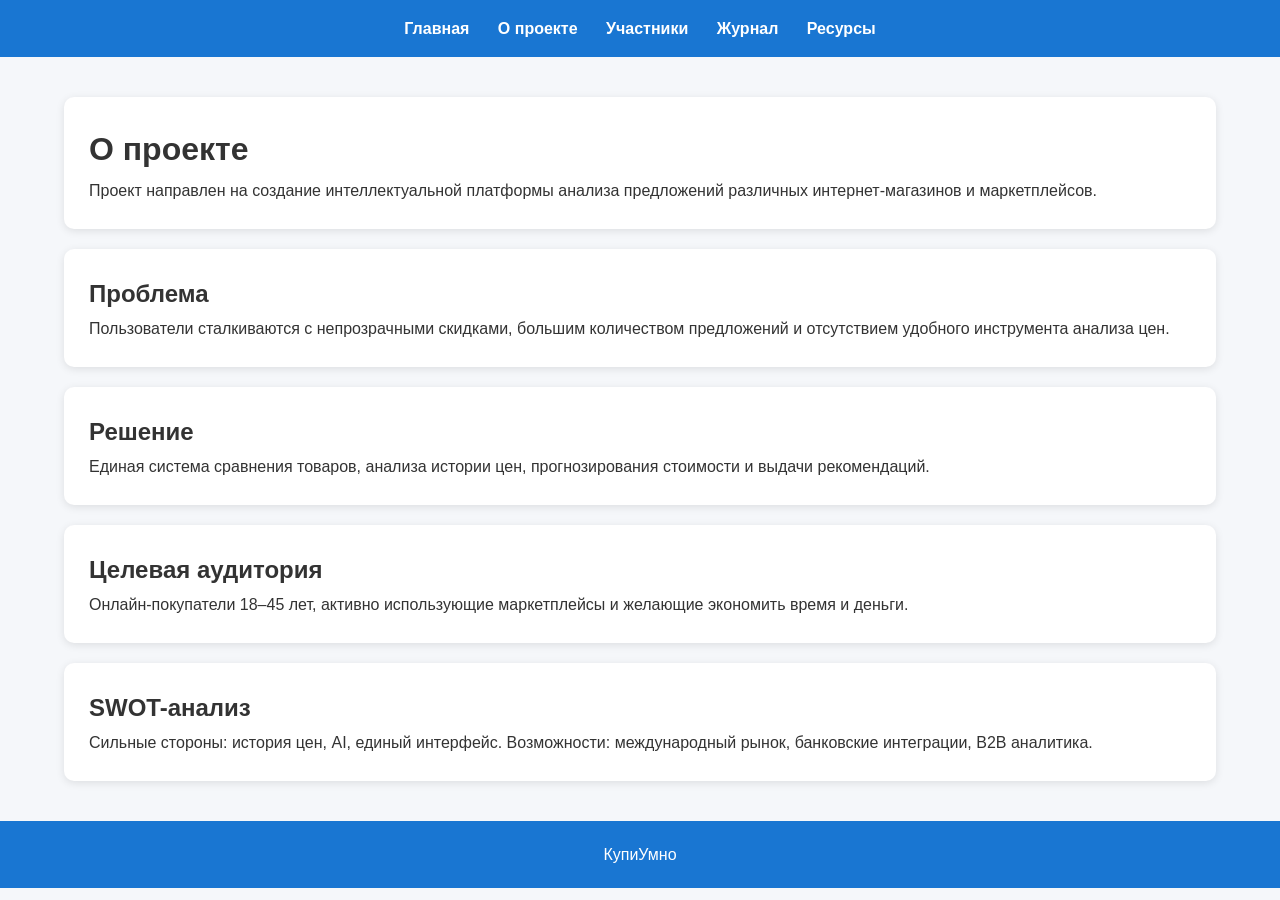
==== site/about.html @ 8f08babc "Черновая версия сайта" ====
<!DOCTYPE html>
<html lang="ru">

<head>
    <meta charset="UTF-8">
    <title>О проекте</title>
    <link rel="stylesheet" href="css/style.css">
</head>

<body>

    <header>
        <nav>
            <a href="index.html">Главная</a>
            <a href="about.html">О проекте</a>
            <a href="team.html">Участники</a>
            <a href="journal.html">Журнал</a>
            <a href="resources.html">Ресурсы</a>
        </nav>
    </header>

    <div class="container">

        <div class="card">
            <h1>О проекте</h1>
            <p>
                Проект направлен на создание интеллектуальной платформы анализа предложений
                различных интернет-магазинов и маркетплейсов.
            </p>
        </div>

        <div class="card">
            <h2>Проблема</h2>
            <p>
                Пользователи сталкиваются с непрозрачными скидками, большим количеством предложений
                и отсутствием удобного инструмента анализа цен.
            </p>
        </div>

        <div class="card">
            <h2>Решение</h2>
            <p>
                Единая система сравнения товаров, анализа истории цен, прогнозирования стоимости
                и выдачи рекомендаций.
            </p>
        </div>

        <div class="card">
            <h2>Целевая аудитория</h2>
            <p>
                Онлайн-покупатели 18–45 лет, активно использующие маркетплейсы и желающие экономить
                время и деньги.
            </p>
        </div>

        <div class="card">
            <h2>SWOT-анализ</h2>
            <p>
                Сильные стороны: история цен, AI, единый интерфейс.
                Возможности: международный рынок, банковские интеграции, B2B аналитика.
            </p>
        </div>

    </div>

    <footer>
        КупиУмно
    </footer>

</body>

</html>
---- site/css/style.css ----
* {
    margin: 0;
    padding: 0;
    box-sizing: border-box;
    font-family: Arial, sans-serif;
}

body {
    background: #f5f7fa;
    color: #333;
    line-height: 1.7;
}

header {
    background: #1976d2;
    padding: 15px;
}

nav {
    text-align: center;
}

nav a {
    color: white;
    text-decoration: none;
    margin: 0 12px;
    font-weight: bold;
}

.container {
    width: 90%;
    max-width: 1200px;
    margin: 40px auto;
}

.card {
    background: white;
    padding: 25px;
    border-radius: 10px;
    margin-bottom: 20px;
    box-shadow: 0 2px 8px rgba(0, 0, 0, 0.1);
}

.hero {
    padding: 80px 20px;
    text-align: center;
    background: linear-gradient(135deg, #1976d2, #42a5f5);
    color: white;
}

.hero h1 {
    font-size: 52px;
    margin-bottom: 20px;
}

footer {
    background: #1976d2;
    color: white;
    text-align: center;
    padding: 20px;
    margin-top: 40px;
}

.team-grid {
    display: grid;
    grid-template-columns: repeat(auto-fit, minmax(280px, 1fr));
    gap: 20px;
}
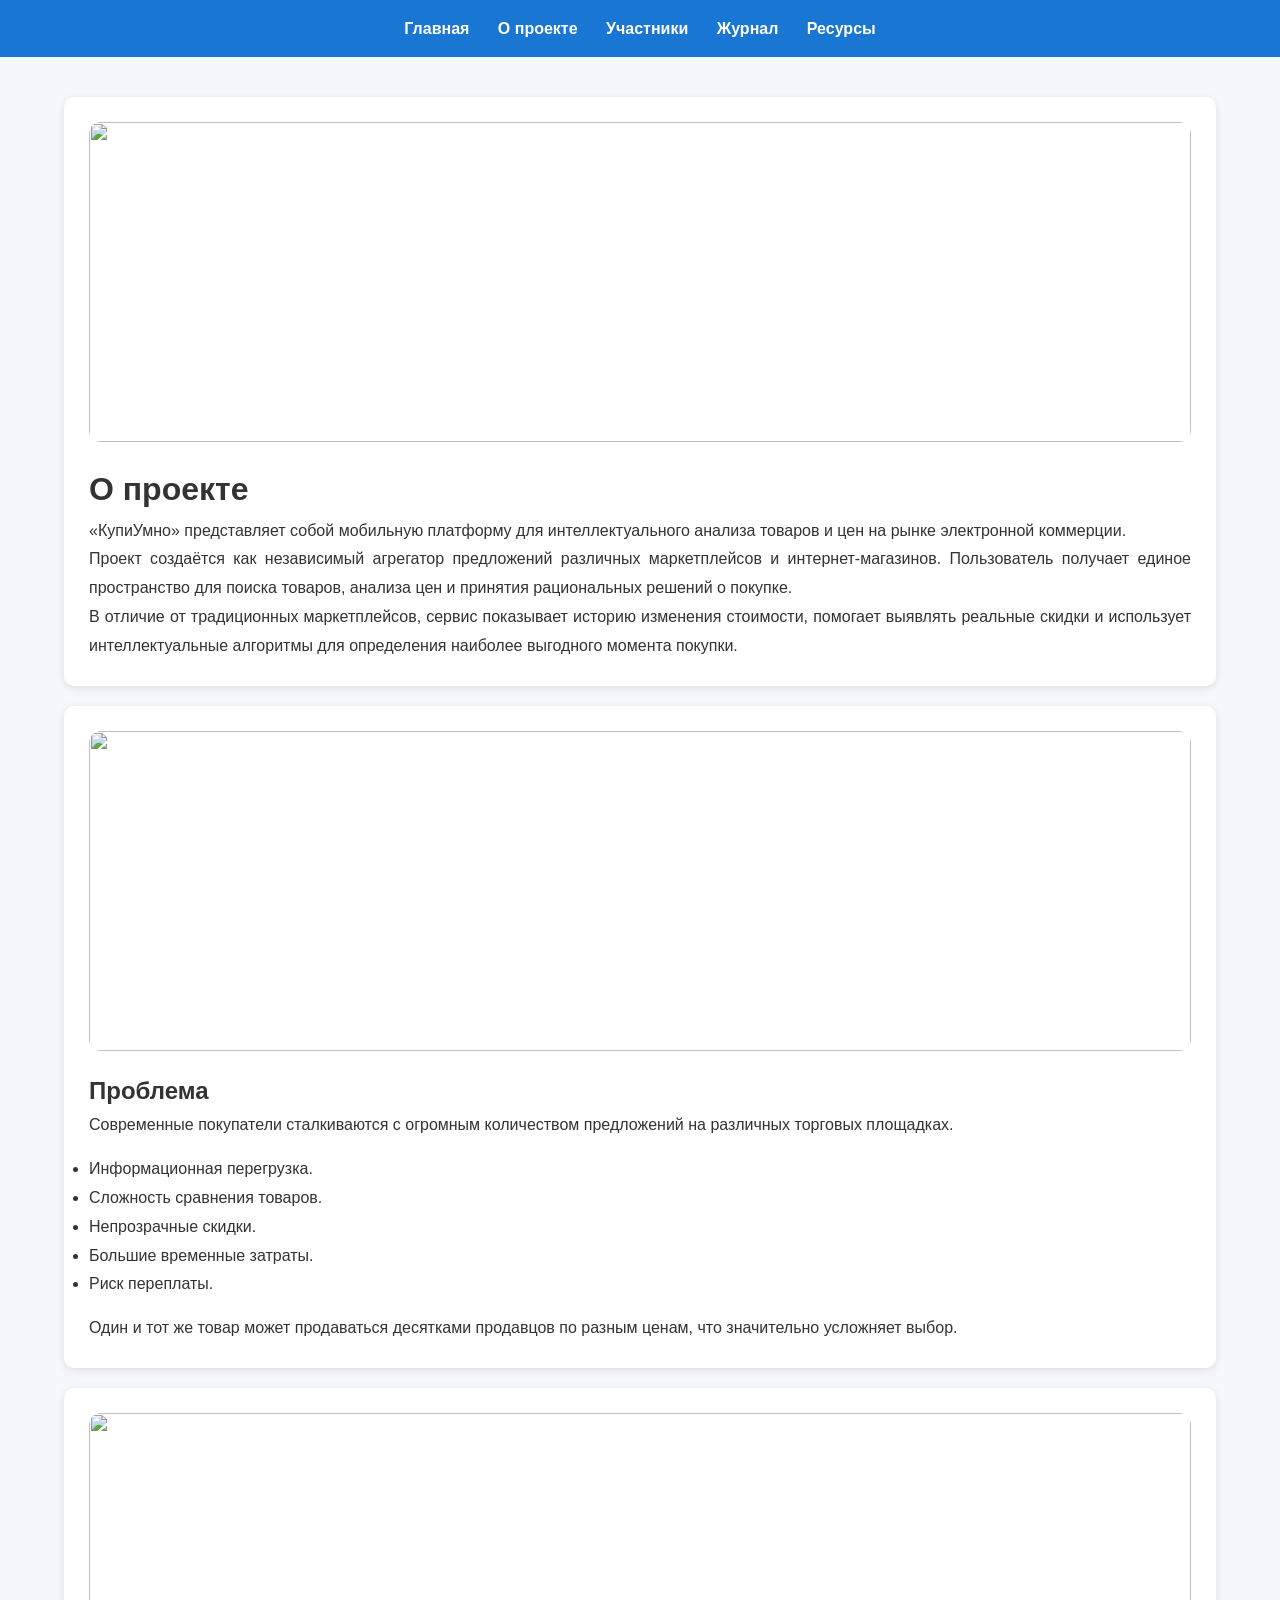
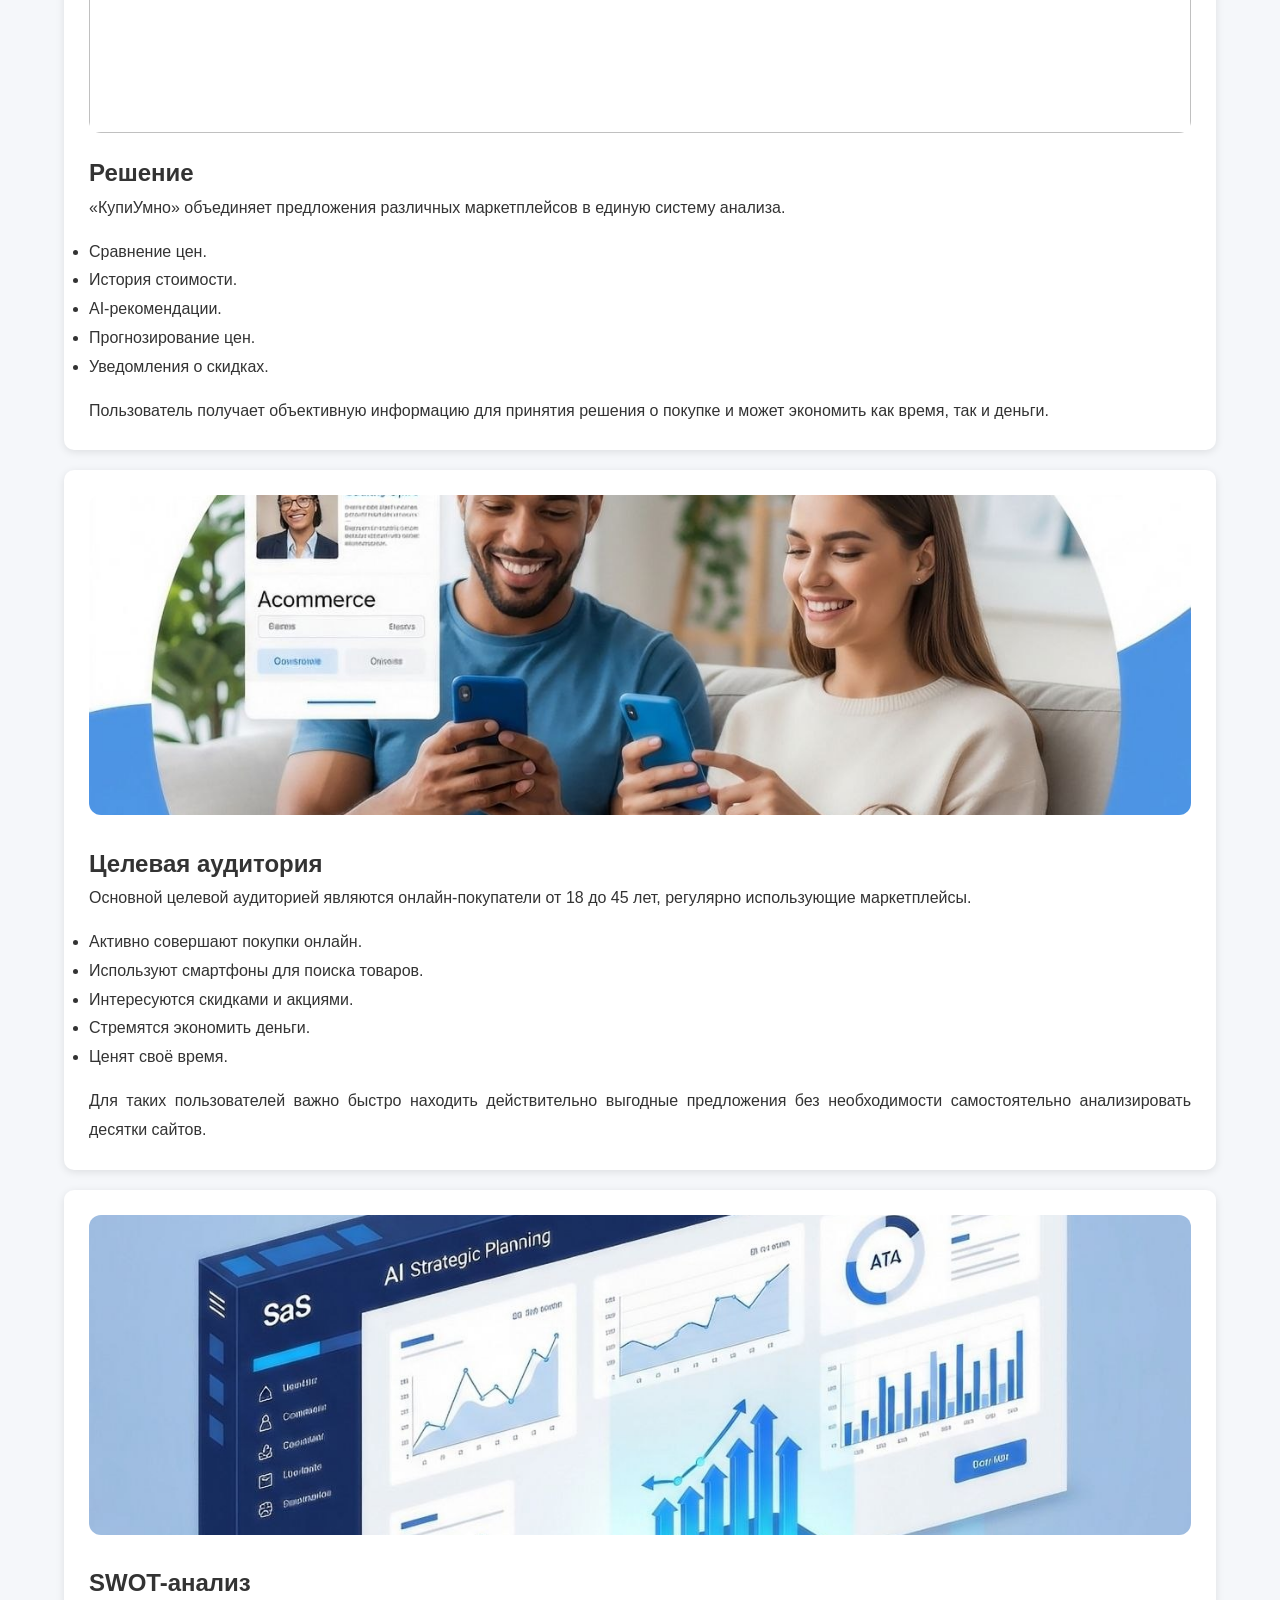
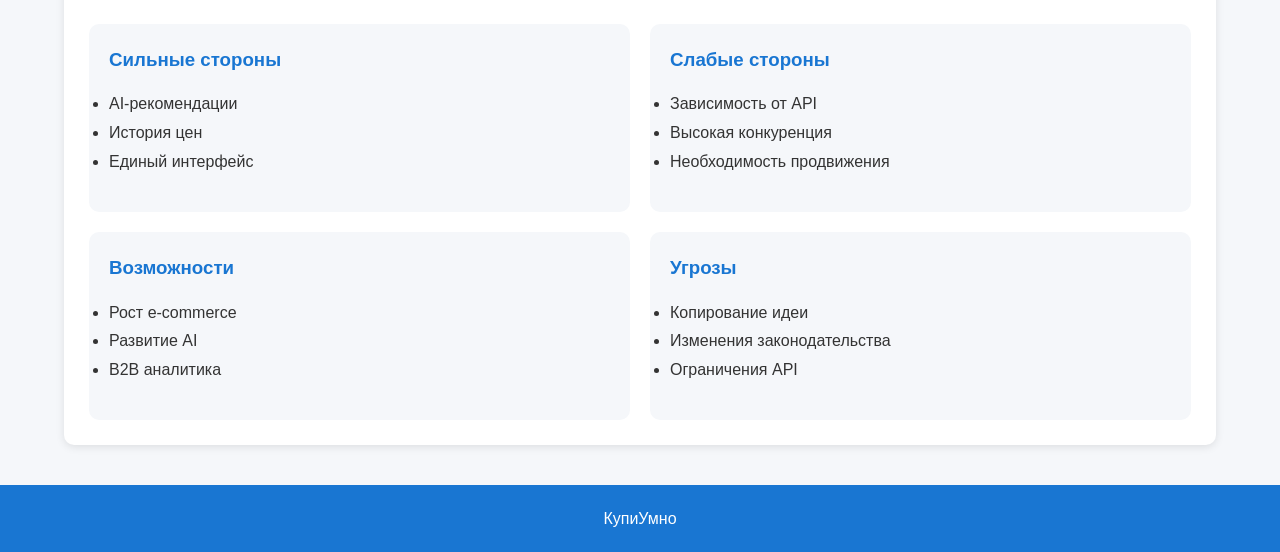
==== commit 0af40263: "Наполение и полировка сайта" ====
--- a/site/about.html
+++ b/site/about.html
@@ -19,49 +19,153 @@
         </nav>
     </header>
 
-    <div class="container">
+<div class="container">
 
-        <div class="card">
-            <h1>О проекте</h1>
-            <p>
-                Проект направлен на создание интеллектуальной платформы анализа предложений
-                различных интернет-магазинов и маркетплейсов.
-            </p>
-        </div>
+    <div class="card">
+        <img src="images/about-banner.jpg" class="card-image">
 
-        <div class="card">
-            <h2>Проблема</h2>
-            <p>
-                Пользователи сталкиваются с непрозрачными скидками, большим количеством предложений
-                и отсутствием удобного инструмента анализа цен.
-            </p>
-        </div>
+        <h1>О проекте</h1>
 
-        <div class="card">
-            <h2>Решение</h2>
-            <p>
-                Единая система сравнения товаров, анализа истории цен, прогнозирования стоимости
-                и выдачи рекомендаций.
-            </p>
-        </div>
+        <p>
+            «КупиУмно» представляет собой мобильную платформу для интеллектуального
+            анализа товаров и цен на рынке электронной коммерции.
+        </p>
 
-        <div class="card">
-            <h2>Целевая аудитория</h2>
-            <p>
-                Онлайн-покупатели 18–45 лет, активно использующие маркетплейсы и желающие экономить
-                время и деньги.
-            </p>
-        </div>
+        <p>
+            Проект создаётся как независимый агрегатор предложений различных
+            маркетплейсов и интернет-магазинов. Пользователь получает единое
+            пространство для поиска товаров, анализа цен и принятия рациональных
+            решений о покупке.
+        </p>
 
-        <div class="card">
-            <h2>SWOT-анализ</h2>
-            <p>
-                Сильные стороны: история цен, AI, единый интерфейс.
-                Возможности: международный рынок, банковские интеграции, B2B аналитика.
-            </p>
+        <p>
+            В отличие от традиционных маркетплейсов, сервис показывает историю
+            изменения стоимости, помогает выявлять реальные скидки и использует
+            интеллектуальные алгоритмы для определения наиболее выгодного момента
+            покупки.
+        </p>
+    </div>
+
+    <div class="card">
+        <img src="images/problem.jpg" class="card-image">
+
+        <h2>Проблема</h2>
+
+        <p>
+            Современные покупатели сталкиваются с огромным количеством предложений
+            на различных торговых площадках.
+        </p>
+
+        <ul>
+            <li>Информационная перегрузка.</li>
+            <li>Сложность сравнения товаров.</li>
+            <li>Непрозрачные скидки.</li>
+            <li>Большие временные затраты.</li>
+            <li>Риск переплаты.</li>
+        </ul>
+
+        <p>
+            Один и тот же товар может продаваться десятками продавцов по разным
+            ценам, что значительно усложняет выбор.
+        </p>
+    </div>
+
+    <div class="card">
+        <img src="images/solution.jpg" class="card-image">
+
+        <h2>Решение</h2>
+
+        <p>
+            «КупиУмно» объединяет предложения различных маркетплейсов в единую
+            систему анализа.
+        </p>
+
+        <ul>
+            <li>Сравнение цен.</li>
+            <li>История стоимости.</li>
+            <li>AI-рекомендации.</li>
+            <li>Прогнозирование цен.</li>
+            <li>Уведомления о скидках.</li>
+        </ul>
+
+        <p>
+            Пользователь получает объективную информацию для принятия решения о
+            покупке и может экономить как время, так и деньги.
+        </p>
+    </div>
+
+    <div class="card">
+        <img src="images/audience.jpg" class="card-image">
+
+        <h2>Целевая аудитория</h2>
+
+        <p>
+            Основной целевой аудиторией являются онлайн-покупатели от 18 до 45 лет,
+            регулярно использующие маркетплейсы.
+        </p>
+
+        <ul>
+            <li>Активно совершают покупки онлайн.</li>
+            <li>Используют смартфоны для поиска товаров.</li>
+            <li>Интересуются скидками и акциями.</li>
+            <li>Стремятся экономить деньги.</li>
+            <li>Ценят своё время.</li>
+        </ul>
+
+        <p>
+            Для таких пользователей важно быстро находить действительно выгодные
+            предложения без необходимости самостоятельно анализировать десятки сайтов.
+        </p>
+    </div>
+
+    <div class="card">
+        <img src="images/swot.jpg" class="card-image">
+
+        <h2>SWOT-анализ</h2>
+
+        <div class="swot-grid">
+
+            <div>
+                <h3>Сильные стороны</h3>
+                <ul>
+                    <li>AI-рекомендации</li>
+                    <li>История цен</li>
+                    <li>Единый интерфейс</li>
+                </ul>
+            </div>
+
+            <div>
+                <h3>Слабые стороны</h3>
+                <ul>
+                    <li>Зависимость от API</li>
+                    <li>Высокая конкуренция</li>
+                    <li>Необходимость продвижения</li>
+                </ul>
+            </div>
+
+            <div>
+                <h3>Возможности</h3>
+                <ul>
+                    <li>Рост e-commerce</li>
+                    <li>Развитие AI</li>
+                    <li>B2B аналитика</li>
+                </ul>
+            </div>
+
+            <div>
+                <h3>Угрозы</h3>
+                <ul>
+                    <li>Копирование идеи</li>
+                    <li>Изменения законодательства</li>
+                    <li>Ограничения API</li>
+                </ul>
+            </div>
+
         </div>
 
     </div>
+
+</div>
 
     <footer>
         КупиУмно
--- a/site/css/style.css
+++ b/site/css/style.css
@@ -44,8 +44,15 @@
 .hero {
     padding: 80px 20px;
     text-align: center;
-    background: linear-gradient(135deg, #1976d2, #42a5f5);
     color: white;
+
+    background-image:
+        linear-gradient(rgba(0,0,0,0.4), rgba(0,0,0,0.4)),
+        url("../images/banner.png");
+
+    background-size: cover;
+    background-position: center;
+    background-repeat: no-repeat;
 }
 
 .hero h1 {
@@ -65,4 +72,40 @@
     display: grid;
     grid-template-columns: repeat(auto-fit, minmax(280px, 1fr));
     gap: 20px;
+}
+
+.card-image {
+    width: 100%;
+    height: 320px;
+    object-fit: cover;
+    border-radius: 12px;
+    margin-bottom: 20px;
+}
+
+.card p {
+    line-height: 1.8;
+    text-align: justify;
+}
+
+.card ul {
+    margin: 15px 0;
+    line-height: 1.8;
+}
+
+.swot-grid {
+    display: grid;
+    grid-template-columns: repeat(2, 1fr);
+    gap: 20px;
+    margin-top: 20px;
+}
+
+.swot-grid div {
+    background: #f5f7fa;
+    padding: 20px;
+    border-radius: 10px;
+}
+
+.swot-grid h3 {
+    margin-bottom: 10px;
+    color: #1976d2;
 }
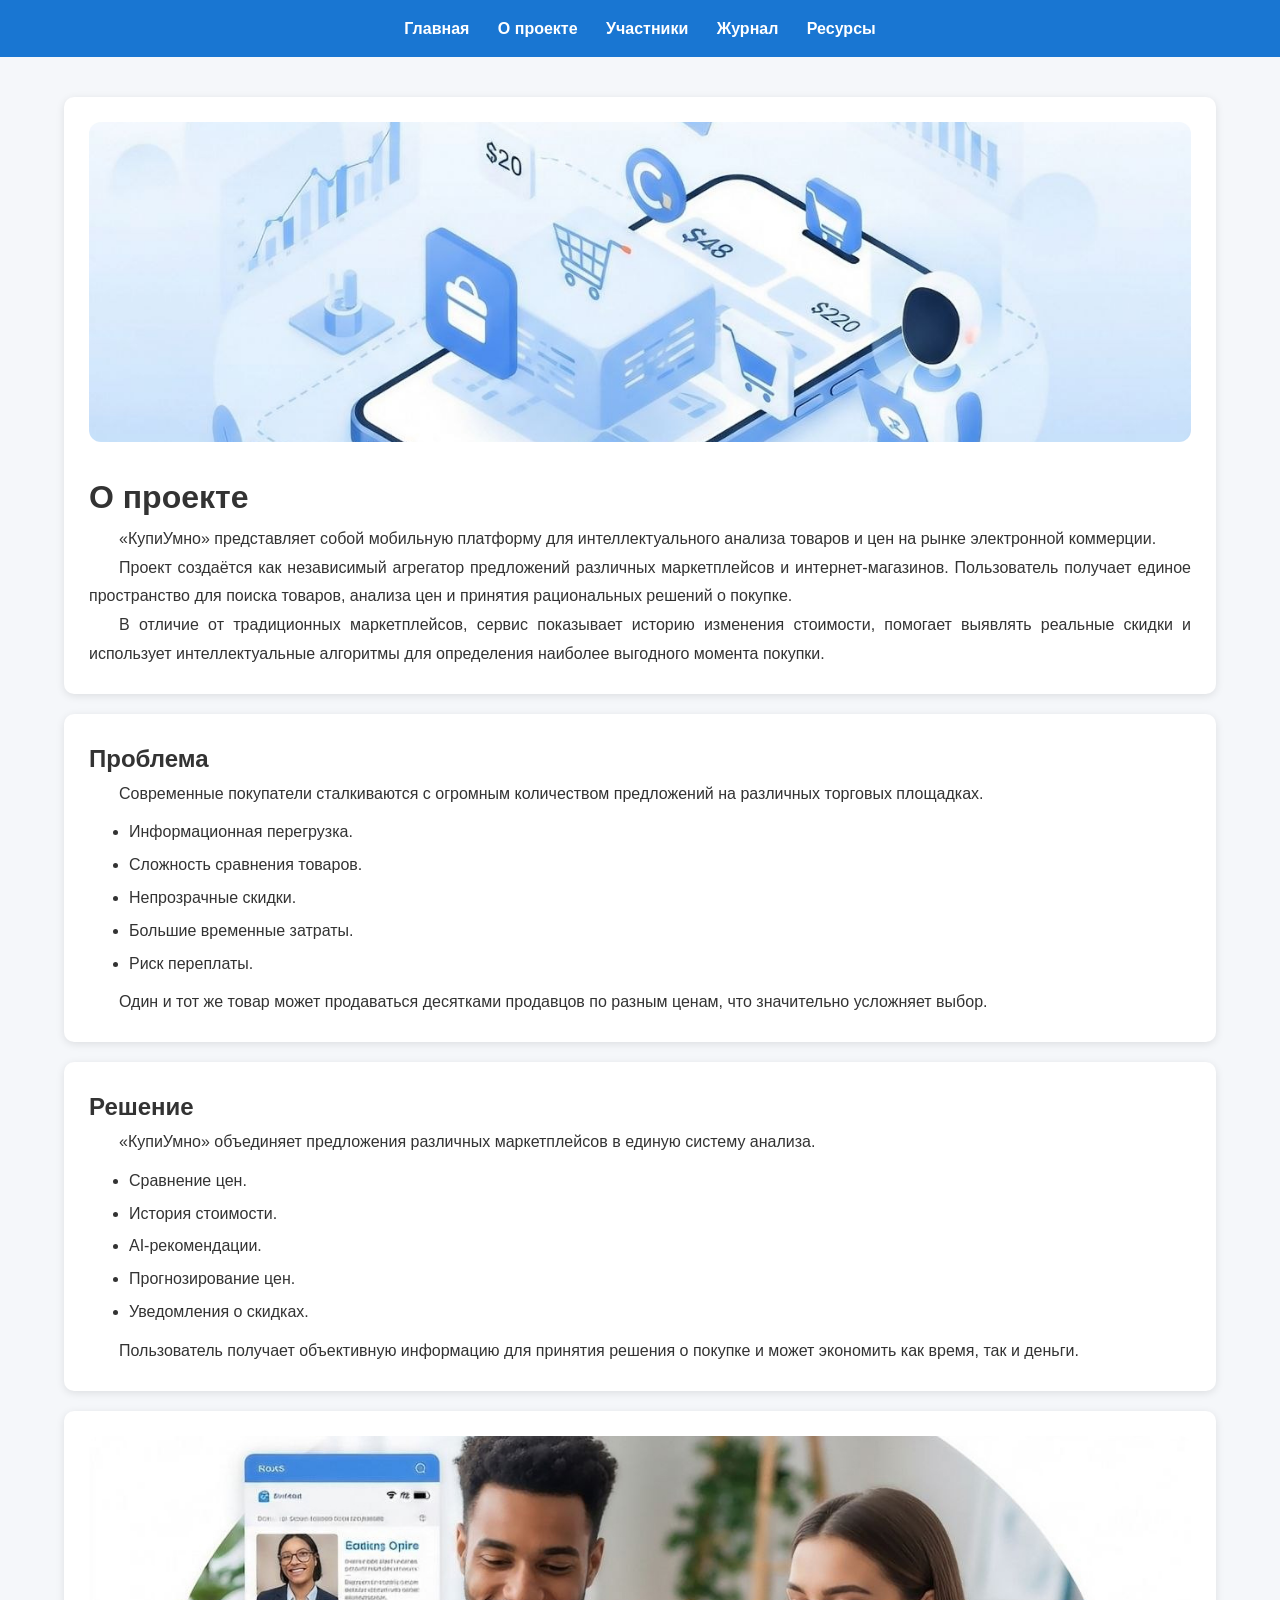
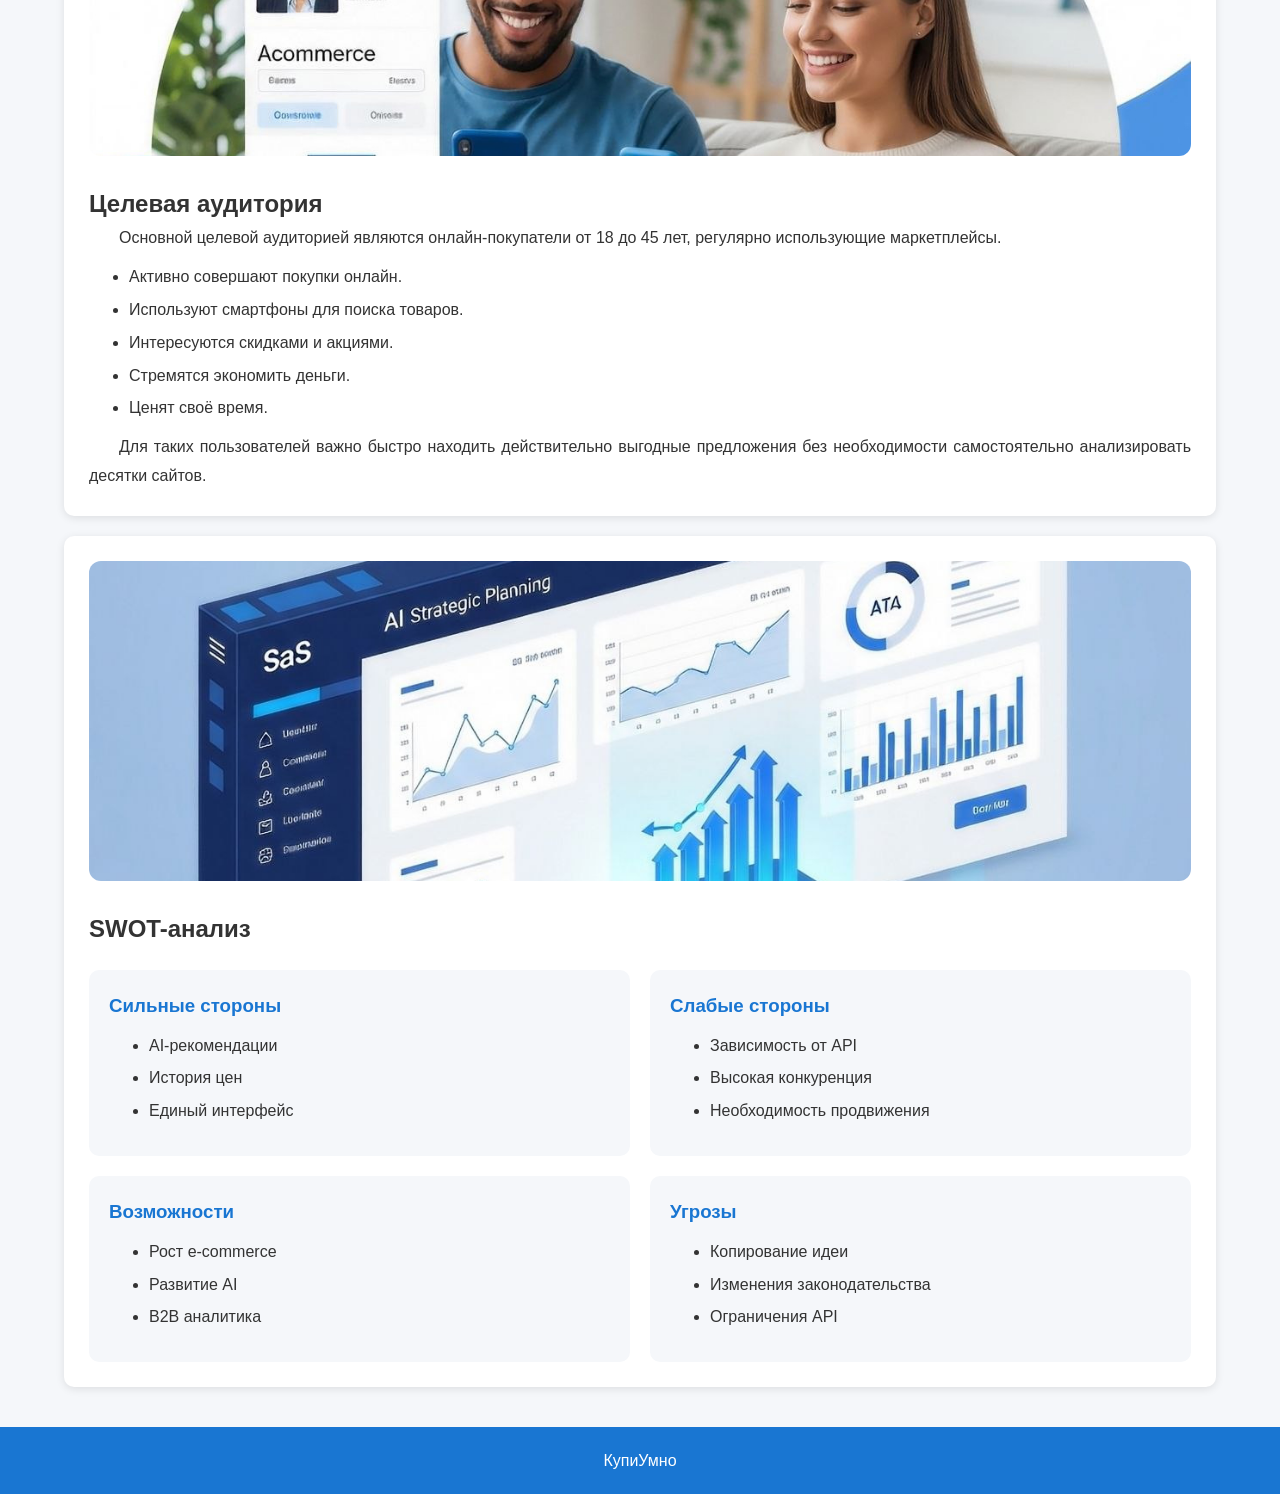
==== commit 4dc67d56: "Доработка" ====
--- a/site/about.html
+++ b/site/about.html
@@ -47,7 +47,7 @@
     </div>
 
     <div class="card">
-        <img src="images/problem.jpg" class="card-image">
+        <!-- <img src="images/problem.jpg" class="card-image"> -->
 
         <h2>Проблема</h2>
 
@@ -71,7 +71,7 @@
     </div>
 
     <div class="card">
-        <img src="images/solution.jpg" class="card-image">
+        <!-- <img src="images/solution.jpg" class="card-image"> -->
 
         <h2>Решение</h2>
 
--- a/site/css/style.css
+++ b/site/css/style.css
@@ -108,4 +108,47 @@
 .swot-grid h3 {
     margin-bottom: 10px;
     color: #1976d2;
+}
+
+.card p {
+    text-indent: 30px;
+}
+
+.card ul {
+    padding-left: 40px;
+    margin: 10px 0;
+}
+
+.card li {
+    margin: 4px 0;
+}
+
+.first-image {
+    width: 50%;
+    /* height: 320px; */
+    /* object-fit: cover; */
+    border-radius: 12px;
+    margin-bottom: 20px;
+    display: block;
+    margin: 0 auto;
+}
+
+.second-image {
+    width: 100%;
+    /* height: 320px; */
+    /* object-fit: cover; */
+    border-radius: 12px;
+    margin-bottom: 20px;
+    display: block;
+    margin: 0 auto;
+}
+
+.third-image {
+    width: 100%;
+    /* height: 320px; */
+    /* object-fit: cover; */
+    border-radius: 12px;
+    margin-bottom: 20px;
+    display: block;
+    margin: 0 auto;
 }
